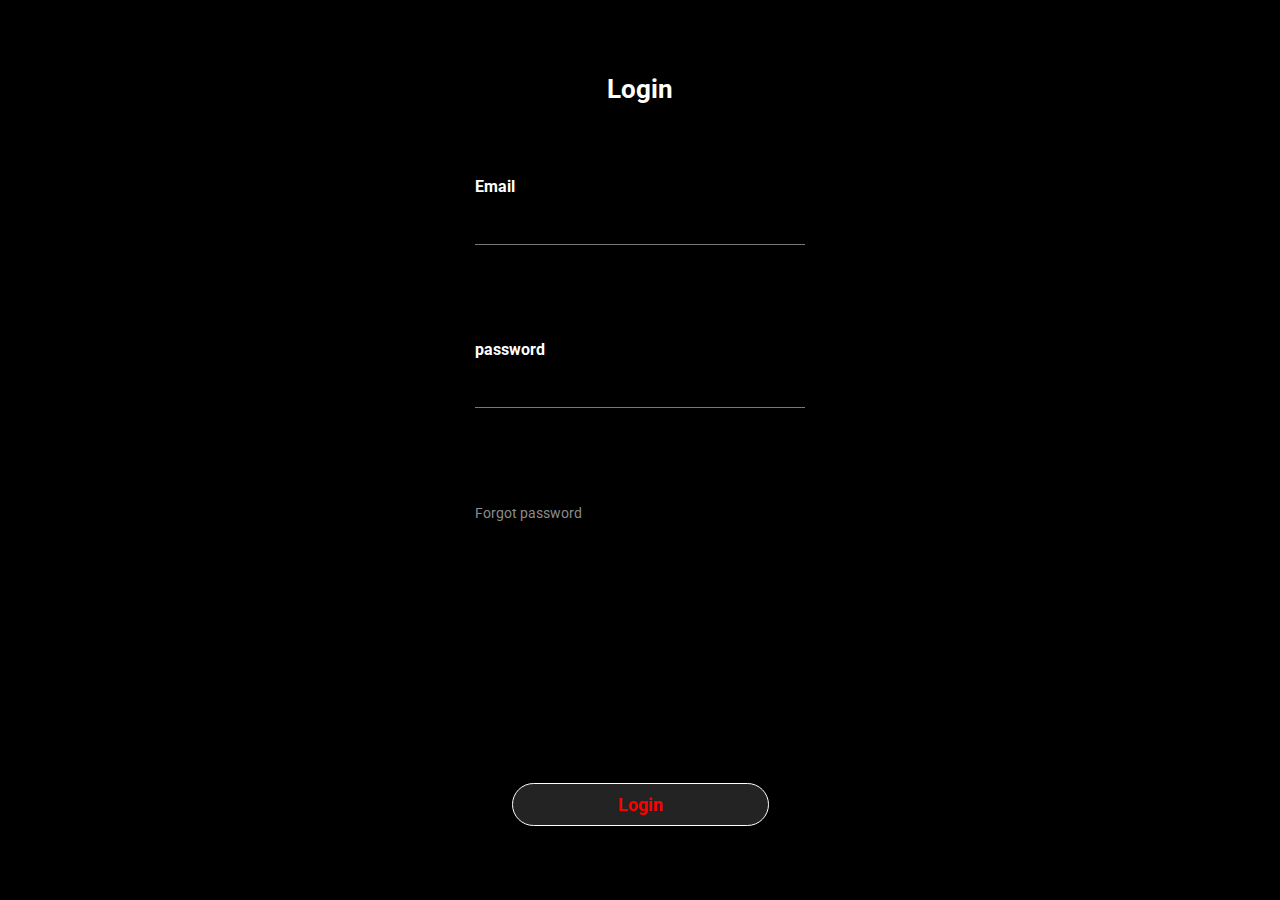
==== login.html @ 3865af95 "initialize" ====
<!DOCTYPE html>
<html lang="en">
<head>
    <meta charset="UTF-8">
    <meta name="viewport" content="width=device-width, initial-scale=1.0">
    <title>Document</title>
    <link rel="stylesheet" href="style.css">
    <link rel="preconnect" href="https://fonts.googleapis.com">
    <link rel="preconnect" href="https://fonts.gstatic.com" crossorigin>
    <link href="https://fonts.googleapis.com/css2?family=Inter:wght@100..900&family=Roboto:ital,wght@0,100;0,300;0,400;0,500;0,700;0,900;1,100;1,300;1,400;1,500;1,700;1,900&family=Rubik+Mono+One&display=swap" rel="stylesheet">
</head>
<body >
    

    <header class="login_header">
        <h1>
            Login
        </h1>
        <div class="inputt">
            <p>Email</p>
            <input type="email">
        </div>
       <div class="passwordd">
        <p>password</p>
        <input type="password">
       </div>
       <div class="ancor">
        <a href="#">Forgot password</a>
       </div>
   
     <button>
        Login
     </button>
    </header>
</body>
</html>
---- style.css ----
*{
    margin: 0;
    padding: 0;
    box-sizing: border-box;
}
:root{
    --ag:#fff;
}
 ul li{
    list-style: none;
 }
 a{ text-decoration: none;}
 body{
    width: 100vw;
 }
.main_header{
   
    background-color: rgba(0, 0, 0,0.5);
    width: 100vw;
  background-repeat: no-repeat;
    height: 100vh;
    background-size: cover;
    background-image: url('./image/image\ 1.png');
}
.header_head_container{
   padding-top: 49px;
    max-width: 1190px;
    display: flex;
    margin: 0 auto;
   justify-content: space-between;
    align-items: center;
 
}
nav ul{
    display: flex;
    gap: 60px;
    
}

ul a{
    color: white;
}

.header_head_icons{
    width: 18vw;
    display: flex;
justify-content: space-between;

}
.header_head_icons input{
    background: none;
    outline: none;
    border: none;
}
.inp_icon{
    display: flex;
}

.bg{
    background-color: rgba(0, 0, 0, 0.5);
    height: 100vh;
    width: 100vw;
}
.bell{
    margin-left: 58px;
    margin-right: 28px;
}
.container{
    width: 1170px;
    margin: 0 auto;
}
.header_middle_container{
    padding-top: 152px;

}
.header_middle_container h1{
font-family: Rubik One;
font-size: 54px;
font-weight: 400;
line-height: 66.85px;
color: var(--ag);
}
.header_middle_container .first_list{
    display: flex;
margin-top:21px ;
    align-items: center;
    gap: 13px;
}
.first_list li:not(:last-child){
    border-right: 1px solid #fff;
    padding-right: 13px;
    
}
.first_list li{
    font-family: Roboto;
font-size: 18px;
font-weight: 300;
line-height: 21.09px;
color: var(--ag);

}
.header_middle_container p{
    font-family: Roboto;
font-size: 16px;
font-weight: 300;
line-height: 22px;
color: var(--ag);
width: 445px ;
margin-top: 35px;

}

main{
    
    background-color: rgba(13, 13, 13, 1);
    
}
.first_section_head_second button {
display: block;
margin-left: auto;
background: none;
border: none;
outline: none;
color: rgba(196, 196, 196, 1);
font-family: Roboto;
font-size: 16px;
font-weight: 500;
line-height: 18.75px;
padding-top: 45px;
padding-bottom: 40px;


}
.first_section_head_first{
    display: flex;
    align-items: center;
    margin-top: 50px;
}
.first_section_head_first h2{
    font-family: Roboto;
    font-size: 32px;
    font-weight: 500;
    line-height: 37.5px;
   color: #fff;

}
main{
padding-top: 55px;
}
.first_section_main{
    display: grid;
    max-width: 1170px;
    gap: 48px;
    grid-template-columns: repeat(auto-fill,minmax(358px,1fr));
}
.first_section_card{
    min-width: 358px;
}
.first_section_card video{
    width: 100%;

}
.first_section_card p{
    font-family: Roboto;
font-size: 18px;
font-weight: 800;
line-height: 21.09px;
color: #fff;
margin-top: 23px;

}
.second_section_middle{
    display: flex;
    width: 1250px;
  justify-content: space-between;
    align-items: center;
}
.second_section_cards{
    overflow-x: hidden;
display: flex;
gap: 37px;
align-items: center;
justify-content: center;

}
.popular_Card{
    min-width: 265px;
    display: flex;
    flex-direction: column;
    transition: 1s;
}
.popular_Card img{
    width: 100%;
}
.second_section_cards p{
    color: #fff;
    margin-top: 17px;
    font-family: Roboto;
font-size: 18px;
font-weight: 800;
line-height: 21.09px;


}
.button{
    display: flex;
}
.buttons button:first-child{
    background-color: rgba(207, 0, 15, 0.9);
    color: #fff;
    padding: 14px 37px 15px 62px;
    font-family: Roboto;
font-size: 18px;
font-weight: 500;
line-height: 21.09px;
border: none;

border-radius: 99px;
margin-top: 51px;

}
.buttons button:last-child{
    background: none;
    color: rgba(192, 5, 17, 1);
    font-family: Roboto;
font-size: 18px;
font-weight: 500;
line-height: 21.09px;
padding: 15px 35px;
border-radius: 99px;
margin-left: 47px;
border: 1px solid rgba(255, 255, 255, 0.3);
}
.second_list{
    margin-top: 28px;
    width: 370px;
    display: flex;
   align-items: center;
   justify-content: center;
}
.second_list li{
    width: 100%;
    display: flex;
    flex-direction: row;
    align-items: center;
   

}
.second_list li p{
    width: 102px;
    height: 17px;
    margin-left: 12px;
}

.second_list svg:not(:last-child){
    width: 18px;
    height: 15px;
}
.second_list svg:last-child{
    width: 6px !important;
    height: 6px !important;
}
.load{
    background-color:  rgba(192, 5, 17, 1);
    border-radius:99px ;
    color: var(--ag);
    padding: 11px 21px;
    border: none;
    font-family: Inter;
font-size: 14px;
font-weight: 500;
line-height: 16.94px;

margin-top: 90px;
}


.login_header{
    height: 100vh;
    display: flex;
    align-items:center;
    flex-direction:column;
    justify-content: space-evenly;
    background-color: rgba(0, 0, 0, 1);
}
.login_header h1{
    color: #fff;
    font-family: Roboto;
font-size: 26px;
font-weight: 700;
line-height: 30.47px;


}
.login_header p{
    color: #fff;
    font-family: Roboto;
font-size: 16px;
font-weight: 700;
line-height: 18.75px;


}
.input input{
    margin-top: 32px;
    width: 330px;
    color: #fff;
    background: none;
    outline: none;
    border: none;
    border-bottom: 1px solid rgba(196, 196, 196, 0.61);
}
.password input{
    margin-top: 32px;
    width: 330px;
    color: #fff;
    background: none;
    outline: none;
    border: none;
    border-bottom: 1px solid rgba(196, 196, 196, 0.61);
}
.login_header button{
    border-radius: 90px;
    border: 1px solid #fff;
background: none;
color: red;
padding: 10px 105px;
background-color:  rgba(217, 217, 217, 0.16);

font-family: Roboto;
font-size: 18px;
font-weight: 700;
line-height: 21.09px;
text-align: left;

}
.ancor{
  width: 330px;
    display: flex;
    justify-content: left;
    margin-bottom: 188px;
}
.login_header a{
 
    font-family: Roboto;
font-size: 14px;
font-weight: 400;
line-height: 16.41px;

display: block;
color: rgba(139, 139, 139, 1);

}
.body{
    background-color: rgba(0, 0, 0, 1);
}
.reg_header{
    height: 100vh;
    display: flex;
    align-items:center;
    flex-direction:column;
    justify-content: space-evenly;
    background-color: rgba(0, 0, 0, 1);
    margin-bottom: 137px;
}
.reg_header h1{
    margin-top: 121px;
    color: #fff;
    font-family: Roboto;
font-size: 26px;
font-weight: 700;
line-height: 30.47px;
margin-bottom: 82px;


}
.reg_header p{
    color: #fff;
    font-family: Roboto;
font-size: 16px;
font-weight: 700;
line-height: 18.75px;


}
.name input{
    margin-top: 32px;
    margin-bottom: 23px;
    width: 330px;
    color: #fff;
    background: none;
    outline: none;
    border: none;
    border-bottom: 1px solid rgba(196, 196, 196, 0.61);
}
.inputt input{
    margin-top: 32px;
    margin-bottom: 23px;
    width: 330px;
    color: #fff;
    background: none;
    outline: none;
    border: none;
    border-bottom: 1px solid rgba(196, 196, 196, 0.61);
}
.passwordd input{
   margin-top: 32px;
   margin-bottom: 23px;
    width: 330px;
    color: #fff;
    background: none;
    outline: none;
    border: none;
    border-bottom: 1px solid rgba(196, 196, 196, 0.61);
}
.re-type_password input{
    margin-top: 32px;
    margin-bottom: 23px;
    width: 330px;
    color: #fff;
    background: none;
    outline: none;
    border: none;
    border-bottom: 1px solid rgba(196, 196, 196, 0.61);
}
.reg_header .sign{
    border-radius: 90px;
    border: 1px solid #fff;
background: none;
color: #fff;
padding: 10px 105px;
background-color: rgba(192, 5, 17, 1);
font-family: Roboto;
font-size: 18px;
font-weight: 700;
line-height: 21.09px;
margin-top: 160px;

}

.reg_log img{
    margin-top: 135px;
}
.reg_log{

    background-image: url('./image/back1.jpg');
    height: 100vh;
    display: flex;
    flex-direction: column;
    justify-content: space-between;
    align-items: center;
    background-repeat: no-repeat;
    background-size: cover;
}


.All_buttons{
    margin-top: 457px;
    display: flex;
    gap: 15px;
    flex-direction: column;
align-items: center;
justify-content: center;
margin-bottom: 137px;
}
.All_buttons .reg-log-sign{
    width: 255px;
    height: 40px;
    border-radius: 90px;
    border: 1px solid #fff;
background: none;
color: #fff;
padding: 10px 97px;
background-color: rgba(192, 5, 17, 1);
font-family: Roboto;
font-size: 16px;
font-weight: 700;
line-height: 21.09px;

}
.All_buttons .reg-log-login{
    width: 255px;
    height: 40px;
    border-radius: 90px;
    border: 1px solid #fff;
background: none;
color: red;
padding: 10px 97px;
background-color:  rgba(217, 217, 217, 0.16);
font-family: Roboto;
font-size: 18px;
font-weight: 700;
line-height: 21.09px;
}
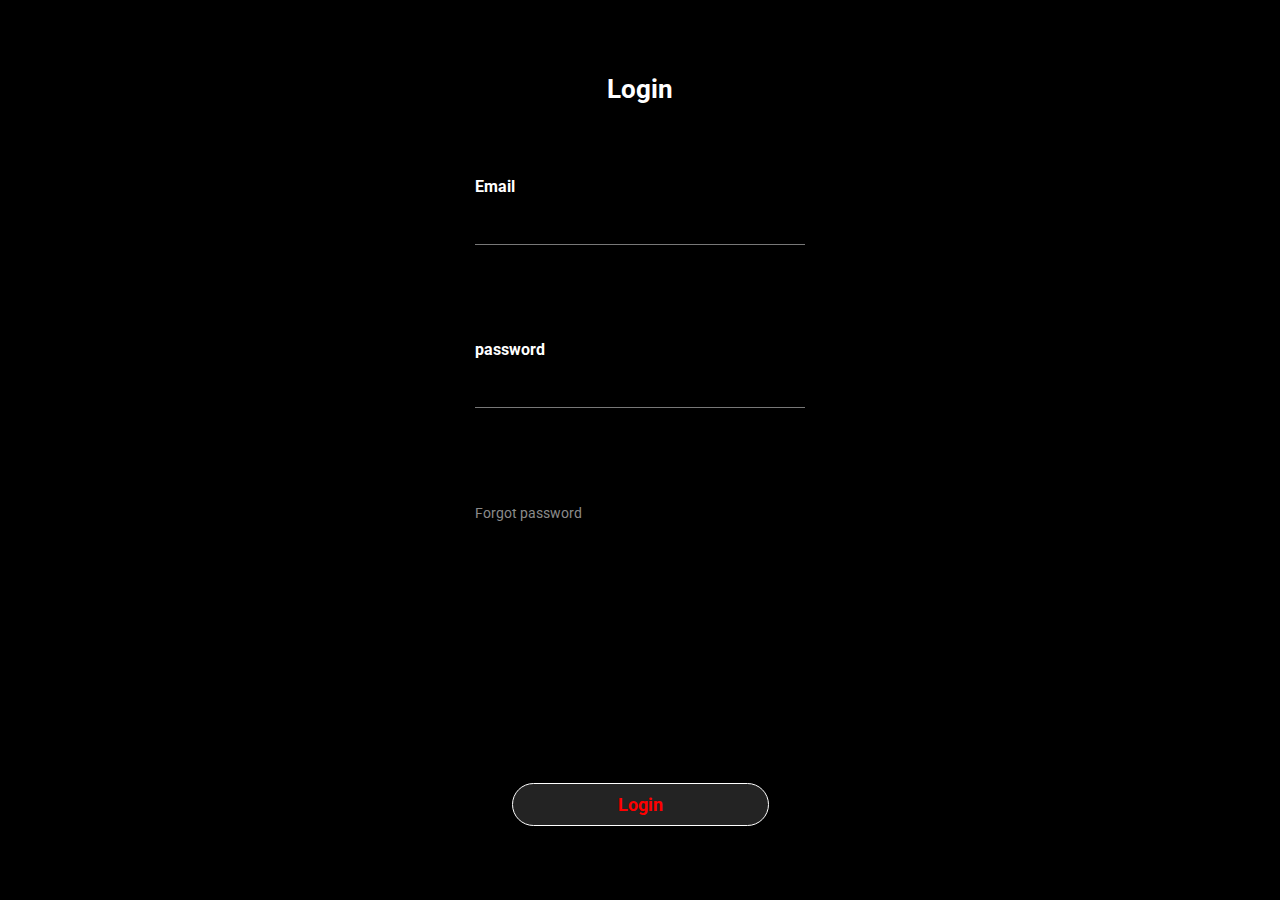
==== commit 291d956e: "updated" ====
--- a/login.html
+++ b/login.html
@@ -18,17 +18,17 @@
         </h1>
         <div class="inputt">
             <p>Email</p>
-            <input type="email">
+            <input type="email" class="email">
         </div>
        <div class="passwordd">
         <p>password</p>
-        <input type="password">
+        <input type="password" class="psw">
        </div>
        <div class="ancor">
         <a href="#">Forgot password</a>
        </div>
    
-     <button>
+     <button class="btn">
         Login
      </button>
     </header>
--- a/style.css
+++ b/style.css
@@ -81,6 +81,7 @@
 color: var(--ag);
 }
 .header_middle_container .first_list{
+    width: 310px;
     display: flex;
 margin-top:21px ;
     align-items: center;
@@ -171,11 +172,12 @@
 }
 .second_section_middle{
     display: flex;
-    width: 1250px;
-  justify-content: space-between;
+gap: 28px;
+justify-content: space-between;
     align-items: center;
 }
 .second_section_cards{
+    width: 1300px;
     overflow-x: hidden;
 display: flex;
 gap: 37px;
@@ -233,33 +235,41 @@
 }
 .second_list{
     margin-top: 28px;
-    width: 370px;
+    width: 360px;
     display: flex;
    align-items: center;
    justify-content: center;
 }
+/* .second_list .list1{
+    display: flex;
+
+    align-items: center;
+   justify-content: center; */
+
 .second_list li{
-    width: 100%;
-    display: flex;
+  
+    display: flex;
+    align-items: baseline;
     flex-direction: row;
-    align-items: center;
-   
+    flex-wrap: wrap;
+    align-content: stretch;
+    justify-content: space-evenly;
 
 }
 .second_list li p{
     width: 102px;
-    height: 17px;
-    margin-left: 12px;
-}
-
-.second_list svg:not(:last-child){
+padding-left: 12px;
+
+}
+
+/* .second_list svg:not(:last-child){
     width: 18px;
     height: 15px;
 }
 .second_list svg:last-child{
     width: 6px !important;
     height: 6px !important;
-}
+} */
 .load{
     background-color:  rgba(192, 5, 17, 1);
     border-radius:99px ;
@@ -270,6 +280,7 @@
 font-size: 14px;
 font-weight: 500;
 line-height: 16.94px;
+margin-bottom: 74px;
 
 margin-top: 90px;
 }
@@ -491,4 +502,63 @@
 font-size: 18px;
 font-weight: 700;
 line-height: 21.09px;
+}
+
+
+footer{
+    padding-bottom: 35px;
+    height: 210px;
+    display: flex;
+    flex-direction: column;
+  justify-content: space-between;
+  align-items: center;
+    background-color: rgba(37, 36, 35, 1);
+}
+.footer{
+    padding-top: 90px;
+    display: flex;
+    align-items: center;
+    justify-content: space-between;
+}
+.footer a{
+width: 110px;
+height: 22px;
+}
+.footer a img{
+    width: 100%;
+}
+ul{
+    width: 537px;
+    display: flex;
+    justify-content: space-between;
+}
+.foot_icons{
+    width: 194px;
+    display: flex;
+    justify-content: space-between;
+}
+.foot_icons i{
+    display: flex;
+    align-items: center;
+    justify-content: center;
+    width: 32px;
+    background-color: rgba(139, 139, 139, 1);
+border-radius: 80px;
+
+}
+.foot_imgs{
+    width: 200px;
+}
+.foot_imgs img{
+    width: 100%;
+}
+.first_section_cards{
+    display: flex;
+    justify-content: center;
+    align-items: center;
+    gap: 48px;
+}
+#action{
+    transition: 1s;
+    overflow-x: hidden;
 }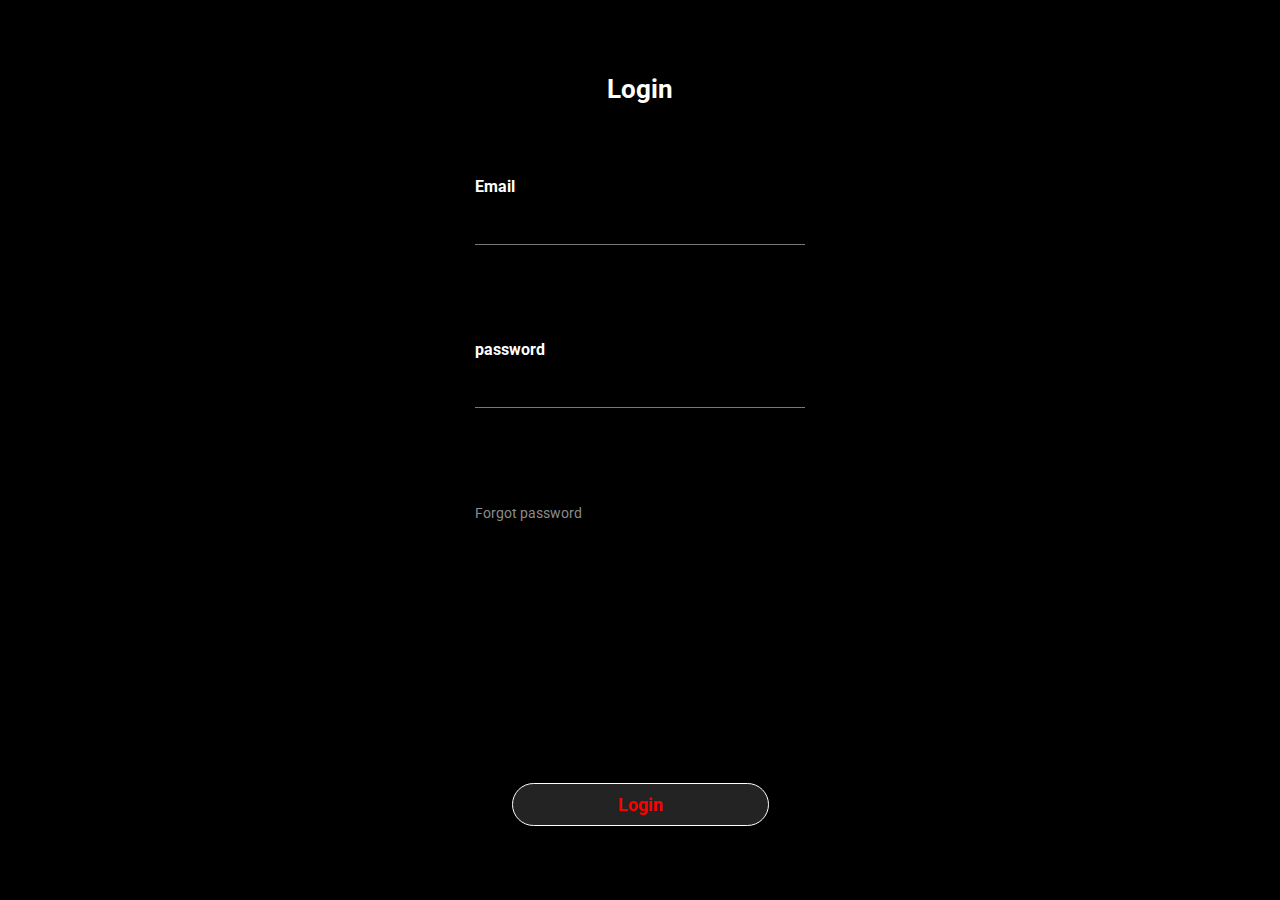
==== commit b9321210: "updated" ====
--- a/login.html
+++ b/login.html
@@ -18,11 +18,11 @@
         </h1>
         <div class="inputt">
             <p>Email</p>
-            <input type="email" class="email">
+            <input type="email" required class="email">
         </div>
        <div class="passwordd">
         <p>password</p>
-        <input type="password" class="psw">
+        <input type="password" required class="psw">
        </div>
        <div class="ancor">
         <a href="#">Forgot password</a>
@@ -31,6 +31,8 @@
      <button class="btn">
         Login
      </button>
+     <script src="./login.js"></script>
+     <script src="./data.js"></script>
     </header>
 </body>
 </html>--- a/style.css
+++ b/style.css
@@ -561,4 +561,8 @@
 #action{
     transition: 1s;
     overflow-x: hidden;
+}
+.cixis{
+    color: #fff;
+    display: none;
 }